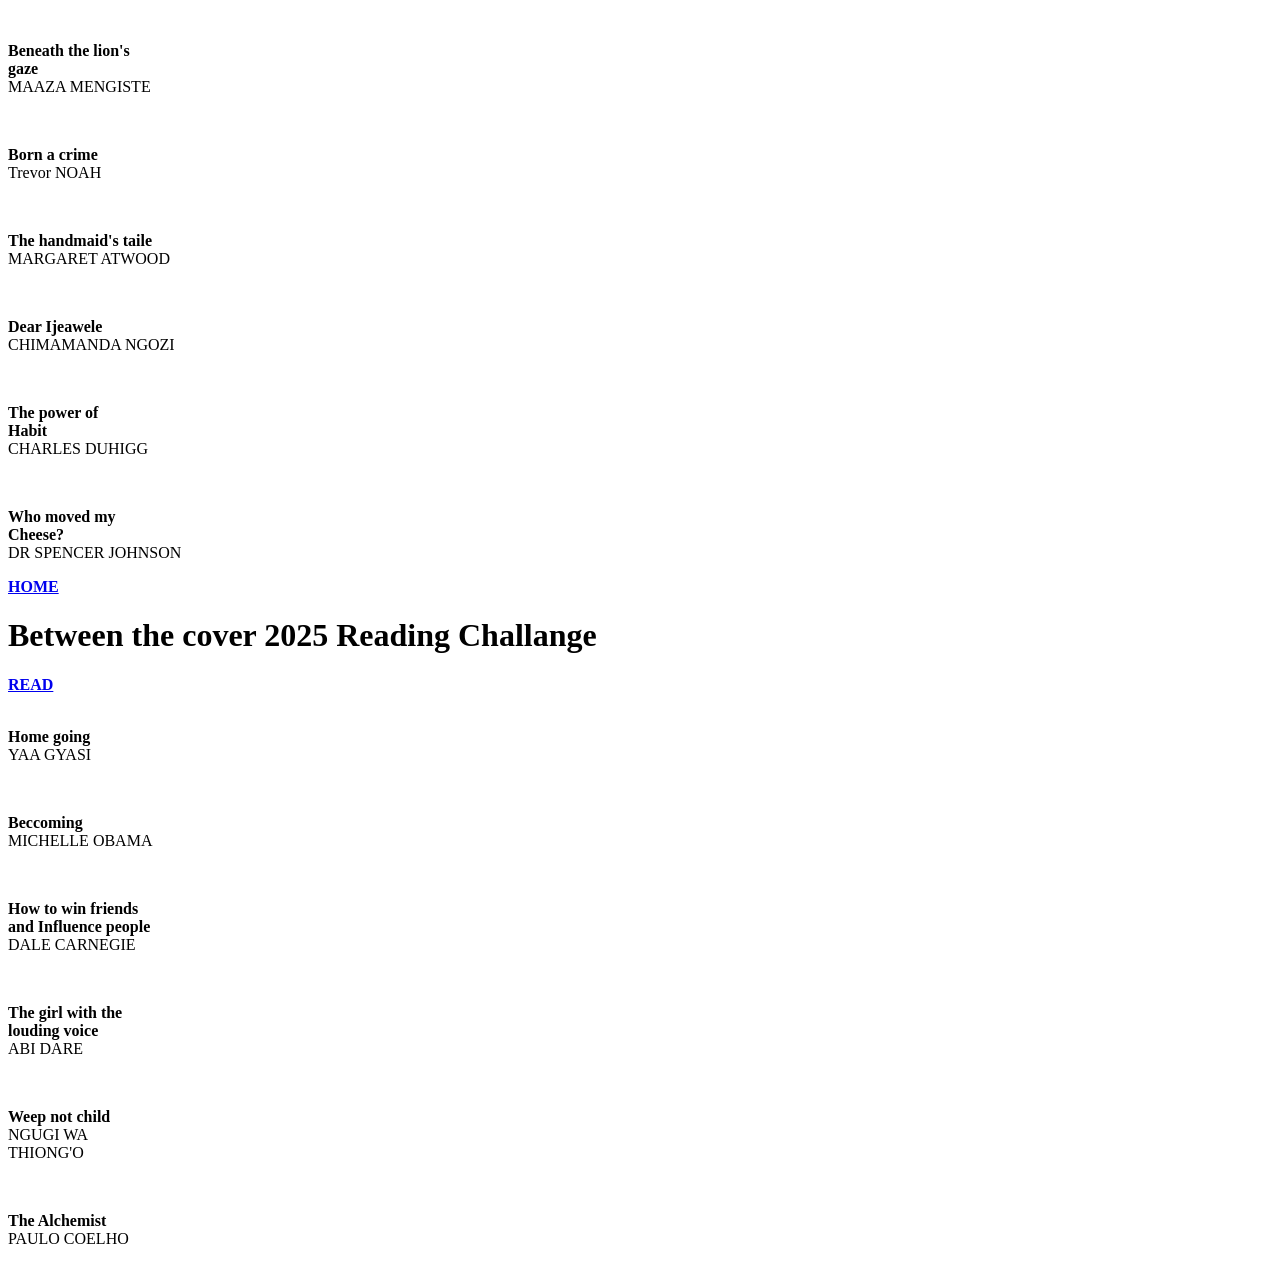
==== home.html @ 1d54d8e8 "updated files" ====
<!DOCTYPE html>
<html lang="en">
<head>
    <meta charset="UTF-8">
    <meta name="viewport" content="width=device-width, initial-scale=1.0">
    <title>2025 Book reads</title>

    <link rel="stylesheet" href="home.css">
    <link rel="icon" href="images/book.png">
</head>
<body>
    <div class="reading">
        <div>
        <img src="images/beneath the lions gaze.jpeg" alt="">
        <p><b>Beneath the lion's <br>gaze<br></b> MAAZA MENGISTE<p>
    </div>
    <div>
        <img src="images/born-a-crime-review-ew-8c2de4d024dd402e8068bf01ae63c12a.jpg" alt="">
        <p><b>Born a crime <br></b>Trevor NOAH</p>
    </div>
    <div>
        <img src="images/hand's made.png" alt="">
        <p><b>The handmaid's taile <br></b> MARGARET ATWOOD</p>
    </div>
    <div>
        <img src="images/dear.jpeg" alt="">
        <p><b>Dear Ijeawele <br></b> CHIMAMANDA NGOZI</p>
    </div>
    <div>
        <img src="images/the power of habit.jpeg" alt="">

        <p><b>The power of <br>Habit</b> <br>CHARLES DUHIGG</p>
    </div>
    <div>
        <img src="images/who moved my cheese.png" alt="">
        <p><b>Who moved my <br>Cheese?</b><br> DR SPENCER JOHNSON </p>
    </div>
    </div>
    <div class="text">
        <a href="index.html"><b>HOME</b></a>
        <h1>Between the cover 2025 Reading Challange</h1>
        <a href="books.html"><b>READ</b></a>
    </div>
    <div class="reading">
        <div>
        <img src="images/home going.jpg" alt="">
        <p><b>Home going</b><br> YAA GYASI</p>
    </div>
    <div>
        <img src="images/becoming.jpg" alt="">
        <p><b>Beccoming</b><br> MICHELLE OBAMA</p>
    </div>
    <div>
        <img src="images/how to win friends.png" alt="">
        <p><b>How to win friends<br>and Influence people</b><br> DALE CARNEGIE</p> 
    </div>
    <div>
        <img src="images/the girl with the loud voice.jpeg" alt="">
        <p><b>The girl with the <br>louding voice </b><br> ABI DARE</p>
    </div>
    <div>
        <img src="images/weep not child" alt="">
        <p><b>Weep not child</b><br> NGUGI WA <br>THIONG'O</p>
    </div>
    <div>
        <img src="images/the alchemist1.jpeg" alt="">
        <p><b>The Alchemist</b><br> PAULO COELHO</p>
    </div>
    </div>
</body>
</html>
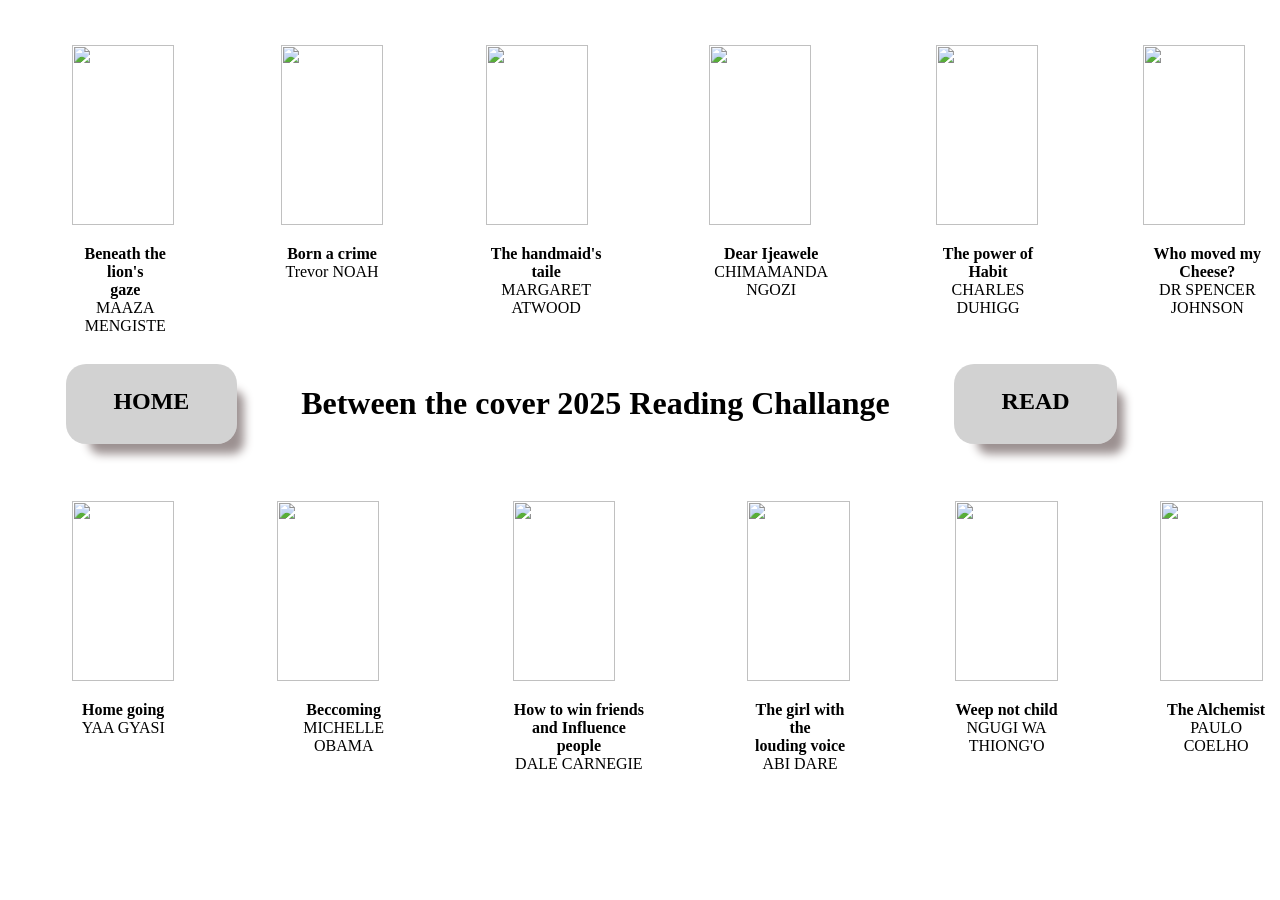
==== commit 03e559e8: "Added the poster" ====
--- a/home.html
+++ b/home.html
@@ -4,9 +4,10 @@
     <meta charset="UTF-8">
     <meta name="viewport" content="width=device-width, initial-scale=1.0">
     <title>2025 Book reads</title>
-
     <link rel="stylesheet" href="home.css">
     <link rel="icon" href="images/book.png">
+
+    
 </head>
 <body>
     <div class="reading">
--- a/home.css
+++ b/home.css
@@ -0,0 +1,104 @@
+
+@font-face {
+    font-family: poppins;
+    src: url(Fonts/Poppins-Regular.ttf);
+}
+
+body {
+   
+    font-family: poppins;
+}
+
+
+.reading {
+    display: flex;
+    gap: 8vw;
+    margin-top: 5vh;
+    margin-left: 5vw;
+}
+
+.reading img {
+    position: relative;
+    overflow: hidden;
+    width: 8vw;
+    height: 25vh;
+    z-index: -1;
+
+}
+
+.buttons {
+    color: white;
+    margin-top: -20vh;
+    font-size: 300%;
+    margin-left: 10vw;
+    display: flex;
+    gap: 60vw;
+    z-index: 1;
+}
+
+a {
+    color: black;
+    font-size: 1.5em;
+    text-decoration: none;
+    border: none;
+    background-color: rgba(97, 97, 97, 0.288);
+    padding: 2% 4%;
+    border-radius: 20px;
+    box-shadow: 15px 18px 10px -8px rgb(156, 145, 145);
+
+}
+.text{
+    border: none;
+    text-align: center;
+    padding: 1%;
+    display:flex ;
+    gap: 5vw;
+    margin-left: 15vw;
+
+}
+h5{
+    text-align: center;
+}
+p{
+    text-align: center;
+}
+
+@media only screen and (max-width:750px) {
+    .reading{
+        flex-direction: column;
+        
+    }
+    .reading img{
+        width: 50vw;
+        height: 40vh;
+        margin-left: 20vw;
+    }
+    a{
+        padding: 0% 2%;
+     height: 8vh;
+     width: 30%;
+    
+    
+    }
+    .text{
+        margin-left: 0%;
+    }
+}
+@media only screen and (min-width:751px) and (max-width:999px) {
+    .reading{
+        flex-direction: column;
+    }
+    .reading img{
+        width: 50vw;
+        height: 50vh;
+        margin-left: 20vw;
+    }
+}
+@media only screen and (min-width:1000px) and (max-width:1300px) {
+    .text{
+        margin-left: 5vh;
+    }
+    .reading img{
+        height: 20vh;
+    }
+}
